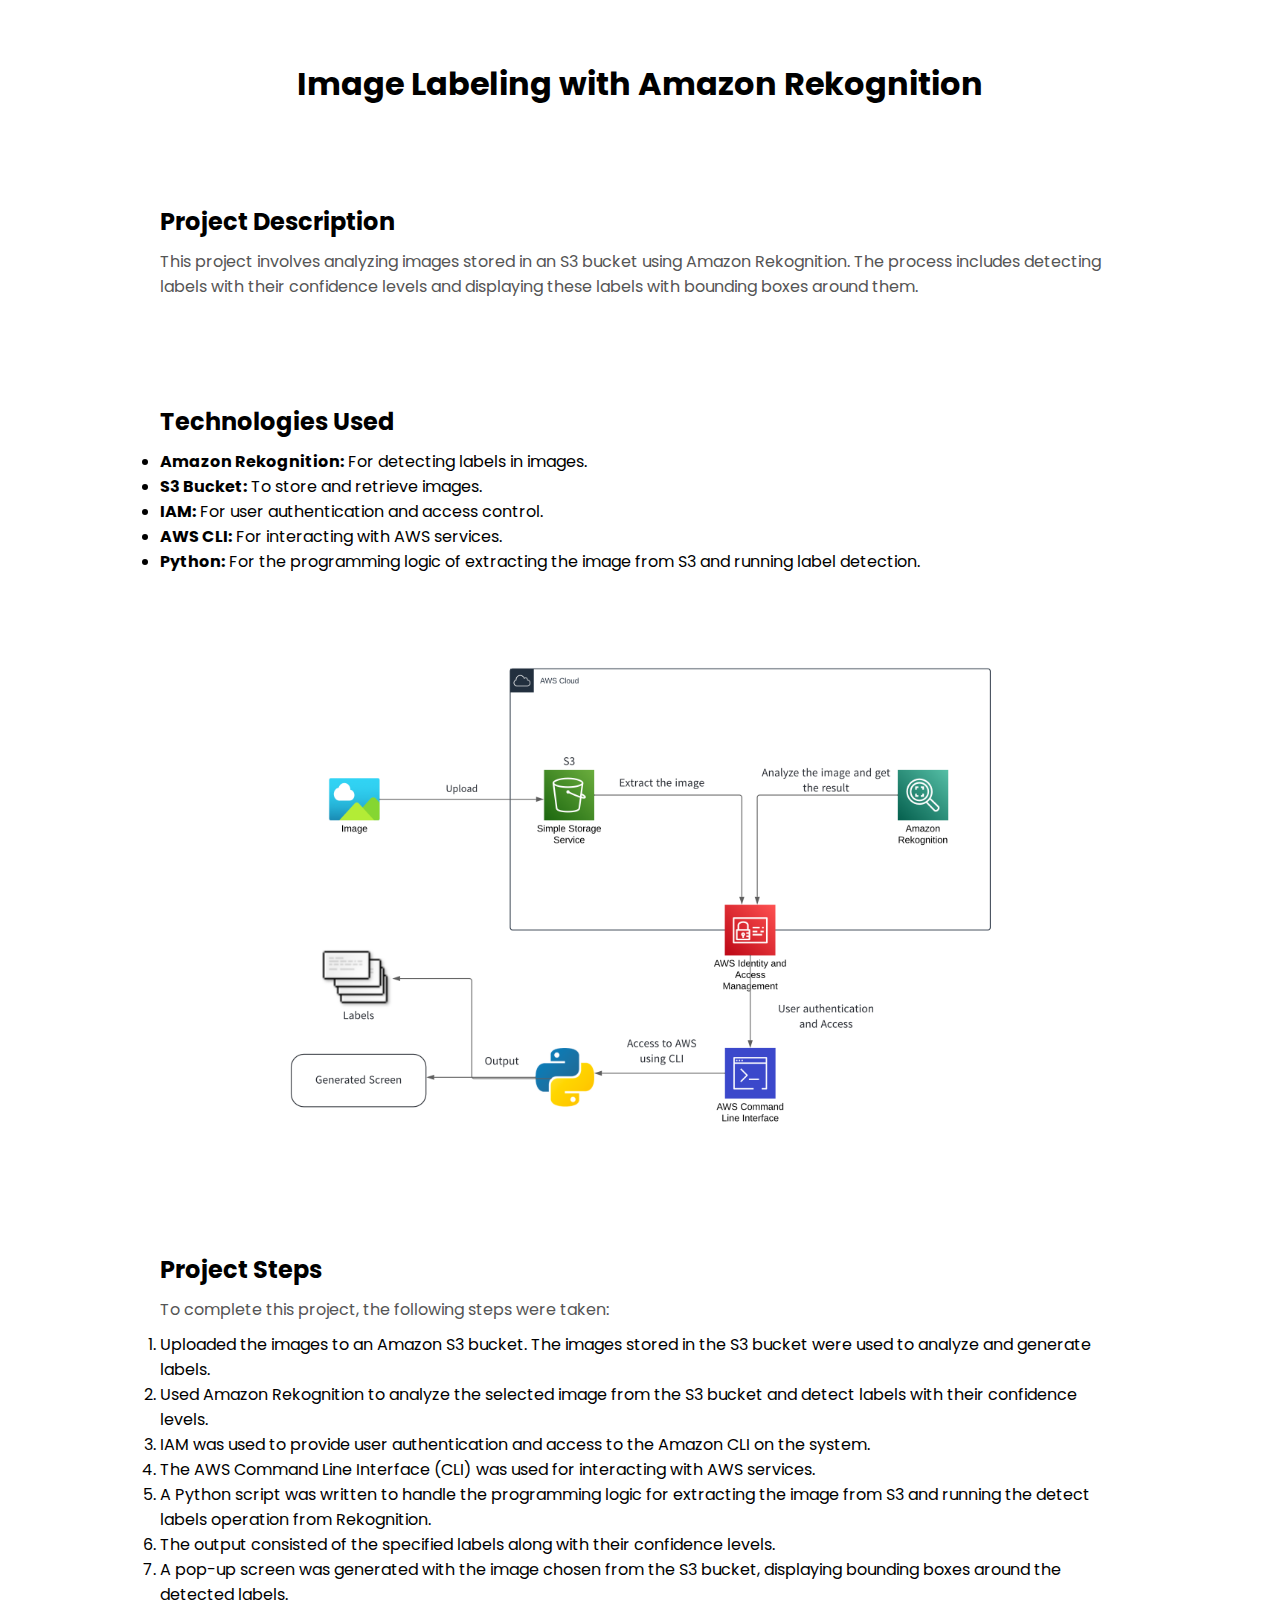
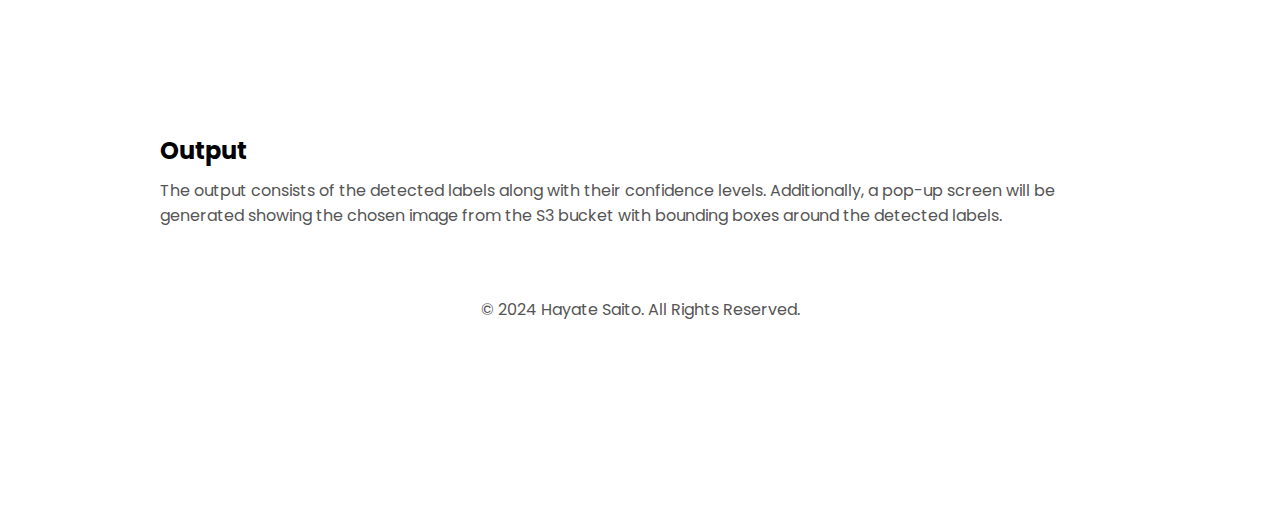
==== project-one.html @ 1a13748f "Added project one html" ====
<!DOCTYPE html>
<html lang="en">
<head>
    <meta charset="UTF-8">
    <meta http-equiv="X-UA-Compatible" content="IE=edge">
    <meta name="viewport" content="width=device-width, initial-scale=1.0">
    <title>Image Labeling with Amazon Rekognition</title>
    <link rel="stylesheet" href="style2.css">
</head>
<body>
    <header>
        <h1>Image Labeling with Amazon Rekognition</h1>
    </header>
    <main>
        <section>
            <h2>Project Description</h2>
            <p>This project involves analyzing images stored in an S3 bucket using Amazon Rekognition. The process includes detecting labels with their confidence levels and displaying these labels with bounding boxes around them.</p>
        </section>

        <section>
            <h2>Technologies Used</h2>
            <ul>
                <li><strong>Amazon Rekognition:</strong> For detecting labels in images.</li>
                <li><strong>S3 Bucket:</strong> To store and retrieve images.</li>
                <li><strong>IAM:</strong> For user authentication and access control.</li>
                <li><strong>AWS CLI:</strong> For interacting with AWS services.</li>
                <li><strong>Python:</strong> For the programming logic of extracting the image from S3 and running label detection.</li>
            </ul>

            <img
            src="./assets/imageLabel.png"
            alt="AWS diagram"
            class="project-img"
          />
        </section>

        <section class="project-steps">
            <h2>Project Steps</h2>
            <p>To complete this project, the following steps were taken:</p>
            <ol>
                <li>Uploaded the images to an Amazon S3 bucket. The images stored in the S3 bucket were used to analyze and generate labels.</li>
                <li>Used Amazon Rekognition to analyze the selected image from the S3 bucket and detect labels with their confidence levels.</li>
                <li>IAM was used to provide user authentication and access to the Amazon CLI on the system.</li>
                <li>The AWS Command Line Interface (CLI) was used for interacting with AWS services.</li>
                <li>A Python script was written to handle the programming logic for extracting the image from S3 and running the detect labels operation from Rekognition.</li>
                <li>The output consisted of the specified labels along with their confidence levels.</li>
                <li>A pop-up screen was generated with the image chosen from the S3 bucket, displaying bounding boxes around the detected labels.</li>
            </ol>
        </section>

        <section>
            <h2>Output</h2>
            <p>The output consists of the detected labels along with their confidence levels. Additionally, a pop-up screen will be generated showing the chosen image from the S3 bucket with bounding boxes around the detected labels.</p>
        </section>
    </main>
    <footer>
        <p>&copy; 2024 Hayate Saito. All Rights Reserved.</p>
    </footer>
</body>
</html>
---- style2.css ----
/* GENERAL */

@import url("https://fonts.googleapis.com/css2?family=Poppins:wght@300;400;500;600&display=swap");

* {
  margin: 0;
  padding: 0;
}

body {
  font-family: "Poppins", sans-serif;
}

html {
  scroll-behavior: smooth;
}

p {
  color: rgb(85, 85, 85);
}

/* TRANSITION */

a,
.btn {
  transition: all 300ms ease;
}

/* DESKTOP NAV */

nav,
.nav-links {
  display: flex;
}

nav {
  justify-content: space-around;
  align-items: center;
  height: 17vh;
}

.nav-links {
  gap: 2rem;
  list-style: none;
  font-size: 1.5rem;
}

a {
  color: black;
  text-decoration: none;
  text-decoration-color: white;
}

a:hover {
  color: grey;
  text-decoration: underline;
  text-underline-offset: 1rem;
  text-decoration-color: rgb(181, 181, 181);
}

.logo {
  font-size: 2rem;
}

.logo:hover {
  cursor: default;
}

/* HAMBURGER MENU */

#hamburger-nav {
  display: none;
}

.hamburger-menu {
  position: relative;
  display: inline-block;
}

.hamburger-icon {
  display: flex;
  flex-direction: column;
  justify-content: space-between;
  height: 24px;
  width: 30px;
  cursor: pointer;
}

.hamburger-icon span {
  width: 100%;
  height: 2px;
  background-color: black;
  transition: all 0.3 ease-in-out;
}

.menu-links {
  position: absolute;
  top: 100%;
  right: 0;
  background-color: white;
  width: fit-content;
  max-height: 0;
  overflow: hidden;
  transition: all 0.3 ease-in-out;
}

.menu-links a {
  display: block;
  padding: 10px;
  text-align: center;
  font-size: 1.5rem;
  color: black;
  text-decoration: none;
  transition: all 0.3 ease-in-out;
}

.menu-links li {
  list-style: none;
}

.menu-links.open {
  max-height: 300px;
}

.hamburger-icon.open span:first-child {
  transform: rotate(45deg) translate(10px, 5px);
}

.hamburger-icon.open span:nth-child(2) {
  opacity: 0;
}

.hamburger-icon.open span:last-child {
  transform: rotate(-45deg) translate(10px, -5px);
}

.hamburger-icon span:first-child {
  transform: none;
}

.hamburger-icon span:first-child {
  opacity: 1;
}

.hamburger-icon span:first-child {
  transform: none;
}

/* SECTIONS */

section {
  padding-top: 4vh;
  height: 20vh;
  margin: 0 10rem;
  box-sizing: border-box;
  min-height: fit-content;
}

.section-container {
  display: flex;
}

/* PROFILE SECTION */

#profile {
  display: flex;
  justify-content: center;
  gap: 5rem;
  height: 80vh;
}

.section__pic-container {
  display: flex;
  height: 400px;
  width: 400px;
  margin: auto 0;
}

.section__text {
  align-self: center;
  text-align: center;
}

.section__text p {
  font-weight: 600;
}

.section__text__p1 {
  text-align: center;
}

.section__text__p2 {
  font-size: 1.75rem;
  margin-bottom: 1rem;
}

.title {
  font-size: 3rem;
  text-align: center;
}

#socials-container {
  display: flex;
  justify-content: center;
  margin-top: 1rem;
  gap: 1rem;
}

/* ICONS */

.icon {
  cursor: pointer;
  height: 2rem;
}

/* BUTTONS */

.btn-container {
  display: flex;
  justify-content: center;
  gap: 1rem;
}

.btn {
  font-weight: 600;
  transition: all 300ms ease;
  padding: 1rem;
  width: 8rem;
  border-radius: 2rem;
}

.btn-color-1,
.btn-color-2 {
  border: rgb(53, 53, 53) 0.1rem solid;
}

.btn-color-1:hover,
.btn-color-2:hover {
  cursor: pointer;
}

.btn-color-1,
.btn-color-2:hover {
  background: rgb(53, 53, 53);
  color: white;
}

.btn-color-1:hover {
  background: rgb(0, 0, 0);
}

.btn-color-2 {
  background: none;
}

.btn-color-2:hover {
  border: rgb(255, 255, 255) 0.1rem solid;
}

.btn-container {
  gap: 1rem;
}

/* ABOUT SECTION */

#about {
  position: relative;
}

.about-containers {
  gap: 2rem;
  margin-bottom: 2rem;
  margin-top: 2rem;
}

.about-details-container {
  justify-content: center;
  flex-direction: column;
}

.about-containers,
.about-details-container {
  display: flex;
}

.about-pic {
  border-radius: 2rem;
}

.arrow {
  position: absolute;
  right: -5rem;
  bottom: 2.5rem;
}

.details-container {
  padding: 1.5rem;
  flex: 1;
  background: white;
  border-radius: 2rem;
  border: rgb(53, 53, 53) 0.1rem solid;
  border-color: rgb(163, 163, 163);
  text-align: center;
}

.section-container {
  gap: 4rem;
  height: 80%;
}

.section__pic-container {
  height: 400px;
  width: 400px;
  margin: auto 0;
}

/* EXPERIENCE SECTION */

#experience {
  position: relative;
}

.experience-sub-title {
  color: rgb(85, 85, 85);
  font-weight: 600;
  font-size: 1.75rem;
  margin-bottom: 2rem;
}

.experience-details-container {
  display: flex;
  justify-content: center;
  flex-direction: column;
}

.article-container {
  display: flex;
  text-align: initial;
  flex-wrap: wrap;
  flex-direction: row;
  gap: 2.5rem;
  justify-content: space-around;
}

article {
  display: flex;
  width: 10rem;
  justify-content: space-around;
  gap: 0.5rem;
}

article .icon {
  cursor: default;
}

/* PROJECTS SECTION */

#projects {
  position: relative;
}

.color-container {
  border-color: rgb(163, 163, 163);
  background: rgb(250, 250, 250);
}

.project-img {
  border-radius: 2rem;
  width: 90%;
  height: 90%;
}

.project-title {
  margin: 1rem;
  color: black;
}

.project-btn {
  color: black;
  border-color: rgb(163, 163, 163);
}

/* CONTACT */

#contact {
  display: flex;
  justify-content: center;
  flex-direction: column;
  height: 70vh;
}

.contact-info-upper-container {
  display: flex;
  justify-content: center;
  border-radius: 2rem;
  border: rgb(53, 53, 53) 0.1rem solid;
  border-color: rgb(163, 163, 163);
  background: (250, 250, 250);
  margin: 2rem auto;
  padding: 0.5rem;
}

.contact-info-container {
  display: flex;
  align-items: center;
  justify-content: center;
  gap: 0.5rem;
  margin: 1rem;
}

.contact-info-container p {
  font-size: larger;
}

.contact-icon {
  cursor: default;
}

.email-icon {
  height: 2.5rem;
}

/* FOOTER SECTION */

footer {
  height: 26vh;
  margin: 0 1rem;
}

footer p {
  text-align: center;
}



/* Add padding to the header for spacing */
header {
    padding: 60px; /* Adjust this value as needed */
    text-align: center;
}

/* General section styling */
section {
    margin-bottom: 20px; /* General margin for all sections */
}

/* Specific margin for the space between Project Description and Technologies Used */
.project-description {
    margin-bottom: 10px; /* Adjust this value as needed */
}

/* Optional: Add padding within each section */
section p, section ul {
    margin: 0; /* Removes default margins */
    padding: 10px 0; /* Adds space within the section content, adjust as needed */
}

/* Code styling */
pre code {
    display: block;
    padding: 10px;
    background-color: #f4f4f4;
    border: 1px solid #ddd;
    border-radius: 4px;
    overflow-x: auto;
}

.project-img {
    width: 100%;
    height: auto; /* Maintain aspect ratio */
    max-height: 500px; /* Adjust the max height to avoid compression */
    object-fit: contain; /* Ensure the image scales without distortion */
    margin-top: 60px; /* Optional: add some space above the image */
    margin-bottom: 45px; /* Optional: add some space under the image */
}

.project-steps {
    margin-bottom: 90px; /* Adds space between the steps and the output section */
}
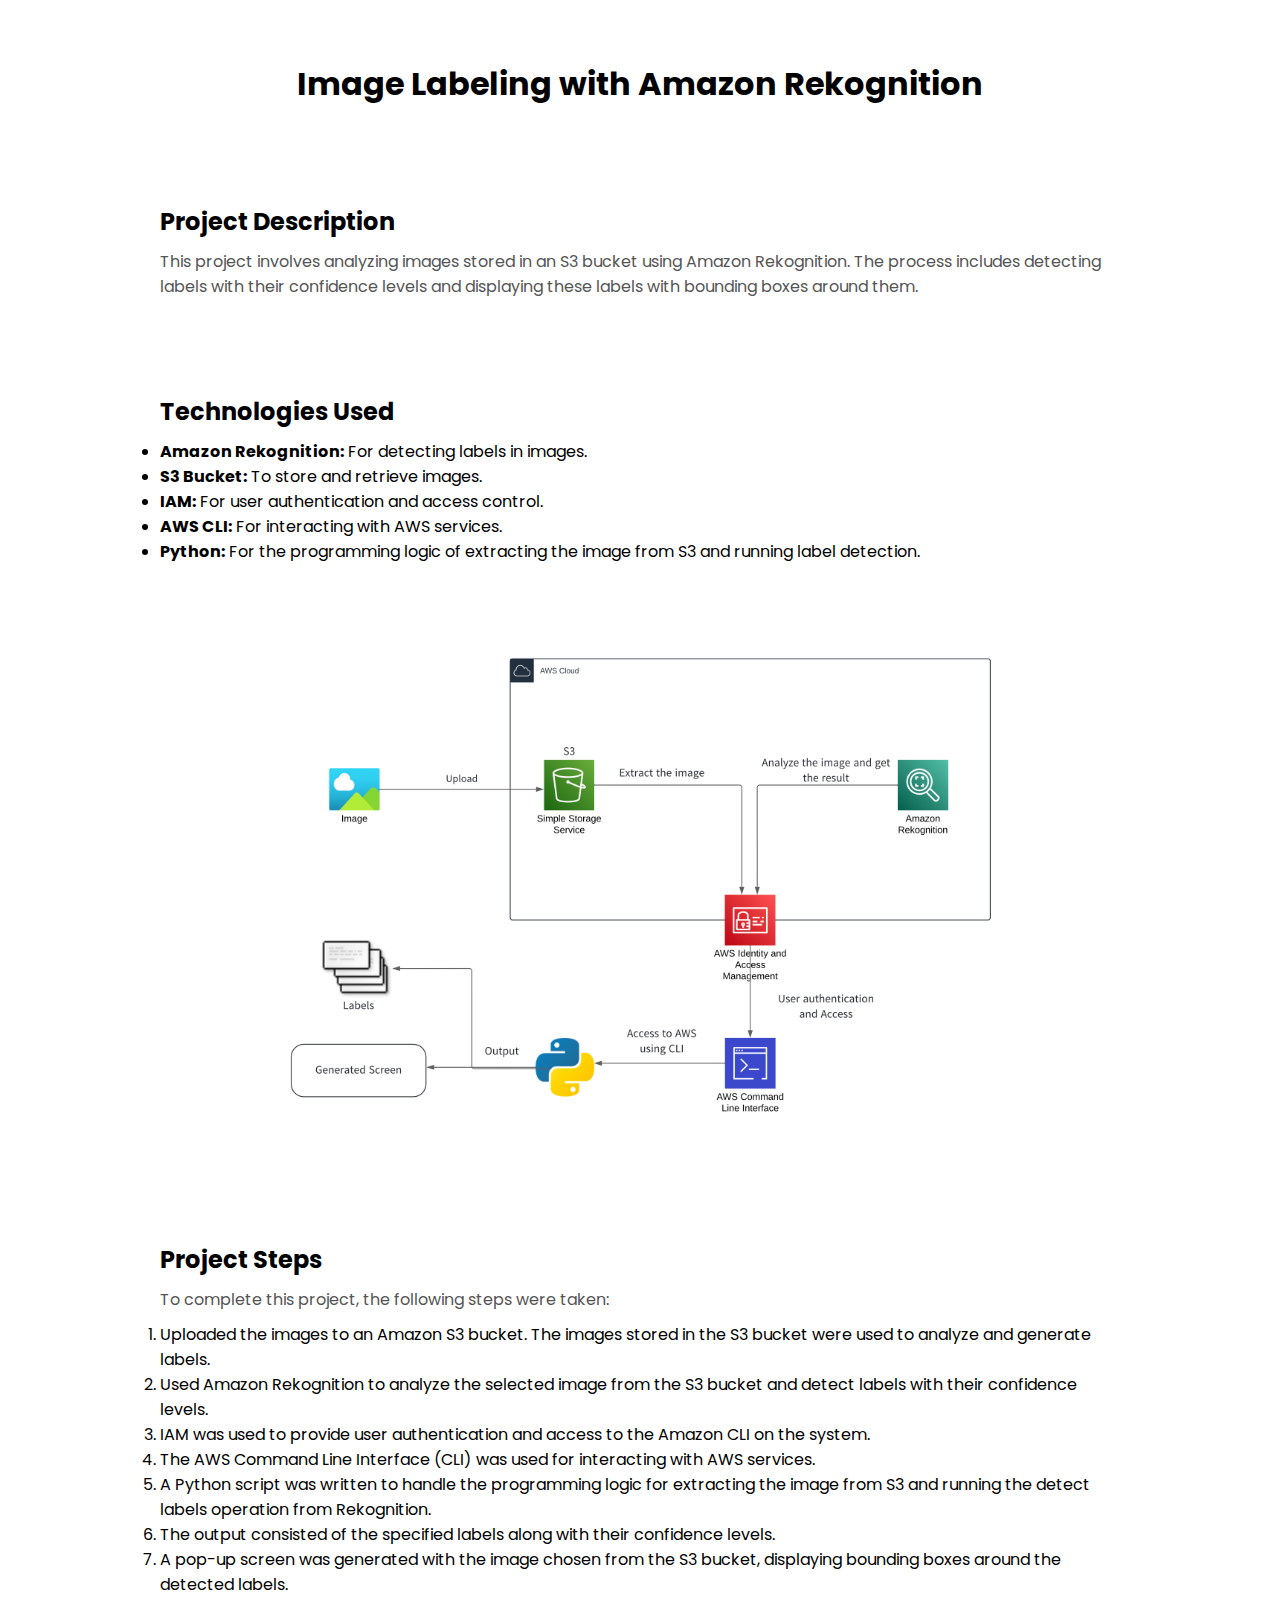
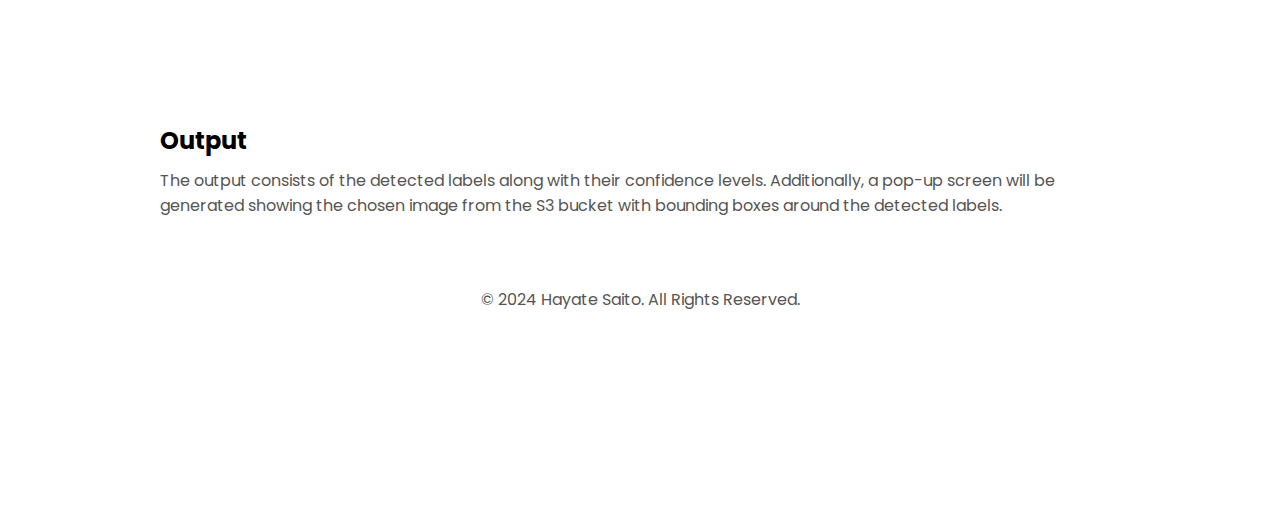
==== commit 1d558aac: "Fixed margin issue on mobile view" ====
--- a/project-one.html
+++ b/project-one.html
@@ -12,12 +12,12 @@
         <h1>Image Labeling with Amazon Rekognition</h1>
     </header>
     <main>
-        <section>
+        <section class="project-description">
             <h2>Project Description</h2>
             <p>This project involves analyzing images stored in an S3 bucket using Amazon Rekognition. The process includes detecting labels with their confidence levels and displaying these labels with bounding boxes around them.</p>
         </section>
 
-        <section>
+        <section class="technology-used">
             <h2>Technologies Used</h2>
             <ul>
                 <li><strong>Amazon Rekognition:</strong> For detecting labels in images.</li>
--- a/style2.css
+++ b/style2.css
@@ -478,3 +478,57 @@
     margin-bottom: 90px; /* Adds space between the steps and the output section */
 }
 
+
+/* Mobile styles */
+@media (max-width: 768px) {
+    /* Adjust margin or padding for project description and technology used */
+    .project-description {
+      margin-top: 4rem;
+      margin-bottom: 4rem; /* Increase bottom margin to create more space */
+    }
+  
+    .technology-used {
+      margin-top: 2rem; /* Add top margin for more separation */
+      margin-bottom: 2rem;
+    }
+  
+  section {
+    margin: 0 5rem; /* Reduce margins */
+    padding: 0;
+  }
+
+  .section-container,
+  .about-containers,
+  .about-details-container {
+    margin: 0 1rem;
+  }
+
+  .details-container {
+    padding: 1rem;
+  }
+
+  .section__pic-container {
+    width: 100%; /* Make the container full-width */
+    height: auto;
+  }
+
+  .project-img {
+    width: 100%;
+    height: auto;
+  }
+
+  .title {
+    font-size: 2rem; /* Adjust font size */
+  }
+
+  nav {
+    flex-direction: column;
+    height: auto;
+  }
+
+  .nav-links {
+    flex-direction: column;
+    gap: 1rem;
+    font-size: 1.2rem;
+  }
+}
